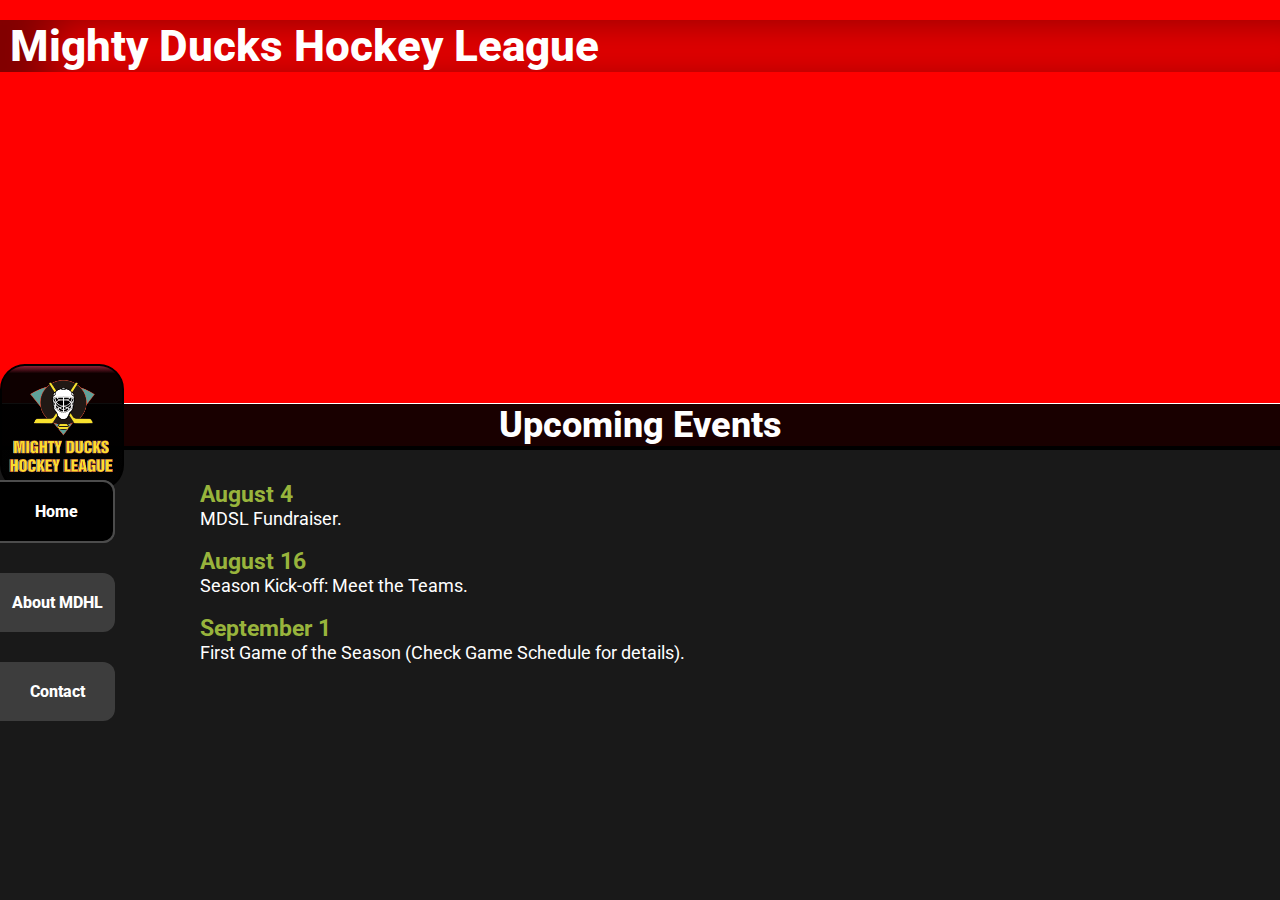
==== sprint2/index.html @ 7e0e9c47 "sprint2" ====
<!DOCTYPE html>
<html lang="en">
  <head>
    <meta charset="UTF-8" />
    <meta name="viewport" content="width=device-width, initial-scale=1.0" />
    <meta
      name="description"
      content="The Mighty Ducks Soccer League was established in 1996 to provide athletes residing
      Chicago's northside neighborhoods an environment in which to learn and play hockey."
    />
    <meta
      name="keywords"
      content="support athletes, game hockey, neighborhoods Chicago's northside"
    />
    <meta name="author" content="Enmanuel Castillo" />
    <link
      rel="shortcut icon"
      href="./assets/images/Logo-Mighty-ducks-01.ico"
      type="image/x-icon"
    />
    <link rel="preconnect" href="https://fonts.googleapis.com" />
    <link rel="preconnect" href="https://fonts.gstatic.com" crossorigin />
    <link
      href="https://fonts.googleapis.com/css2?family=Catamaran:wght@100;400;500;600;700;800;900&family=Roboto:wght@400;700;900&display=swap"
      rel="stylesheet"
    />
    <link rel="stylesheet" href="./styles/mdhl.css" />
    <!-- <link rel="stylesheet" href="./styles/mdhl_2.css" /> -->

    <title>Mighty Ducks Hockey League/home</title>
  </head>
  <body>
    <header class="page__header">
      <h1>Mighty Ducks Hockey League</h1>
      <div class="page__header__bottom">
        <p>Upcoming Events</p>
      </div>
      <div class="page__header__logo">
        <img
          width="120"
          height="120"
          src="./assets/images/LogoMightyducks-01.png"
          alt=""
        />
      </div>
    </header>
    <main>
      <aside class="navbar">
        <nav>
          <ul>
            <li><a href="#" class="current">Home</a></li>
            <li><a href="./pages/about.html">About MDHL</a></li>
            <li><a href="./pages/contact.html">Contact</a></li>
          </ul>
        </nav>
      </aside>
      <div class="page__section-1">
        <article>
          <h3>August 4</h3>
          <p>MDSL Fundraiser.</p>
        </article>
        <article>
          <h3>August 16</h3>
          <p>Season Kick-off: Meet the Teams.</p>
        </article>
        <article>
          <h3>September 1</h3>
          <p>First Game of the Season (Check Game Schedule for details).</p>
        </article>
      </div>
    </main>
  </body>
</html>
---- sprint2/styles/mdhl.css ----
/* reset and initial styles  */
* {
  padding: 0;
  margin: 0;
  box-sizing: border-box;
  font-family: "Courier New", Courier, monospace;
  font-family: "Roboto", sans-serif;
}

html {
  font-size: 62.5%;
  background: #fff;
  background: linear-gradient(
    10deg,
    rgba(0, 0, 0, 0.903) 100%,
    rgb(0, 0, 0) 100%,
    rgba(10, 8, 28, 0.22) 26%,
    rgba(0, 0, 0, 0) 97%
  );
}
main {
  position: relative;
}

h1 {
  font-weight: 800;
  color: #ffffff;
  box-shadow: inset 50px 5px 50px 0 rgba(0, 0, 0, 0.5);
  position: relative;
  padding-left: 1rem;
  font-size: 4.4rem;
}

/* header */
.page__header {
  background-color: red;
  position: relative;
  height: 50vh;
  width: 100vw;
  background-image: url("/assets/images/design1_image2.jpg");
  background-size: cover;
  background-repeat: no-repeat;
  background-position: center;
  padding-top: 2rem;
}

.page__header__bottom {
  position: absolute;
  bottom: 0;
  background: linear-gradient(
    10deg,
    rgba(0, 0, 0, 0.903) 100%,
    rgb(0, 0, 0) 100%,
    rgba(10, 8, 28, 0.22) 26%,
    rgba(0, 0, 0, 0) 97%
  );
  width: 100vw;
  color: #fff;
  font-size: 3.6rem;
  border-top: 1px #ffffff solid;
  border-bottom: 4px #000000 solid;
  font-weight: 800;
  text-align: center;
}

.page__header__logo {
  position: absolute;
  bottom: -4rem;
  border-radius: 20%;
  border: 0.2rem solid #000;
  background: linear-gradient(
    rgba(7, 67, 116, 0.464) 0%,
    rgba(0, 0, 0, 0.946) 6%
  );
  animation: animates 1s forwards;
}

@keyframes animates {
  0% {
    right: 24rem;
  }

  100% {
    right: 14rem;
  }
}

/* navbar */

.navbar {
  height: 40vh;
  width: 10vw;
  text-align: center;
  position: absolute;
  left: 0;
}

.navbar li {
  color: #fff;
  background-color: #3d3d3d;
  margin-top: 3rem;
  width: 90%;
  text-align: center;
  border-top-right-radius: 1.2rem;
  border-bottom-right-radius: 1.2rem;
  list-style: none;
}

.navbar li a {
  text-align: center;
  text-decoration: none;
  color: #fff;
  font-weight: 800;
  font-size: 1.6rem;
  display: block;
  padding: 2rem 0rem;
}

/* sections */

.page__section-1 {
  color: #fff;
  font-size: 2rem;
  position: absolute;
  left: 20rem;
  margin-top: 3rem;
}

.page__section-1 article:nth-child(n + 2) {
  margin-top: 1.8rem;
}

.page__section-1 h3 {
  color: #98b43c;
}
.page__section-1 p,
a {
  font-size: 1.8rem;
  max-width: 84rem;
}

/* about special styles */

.page__section-1 h4 {
  margin-bottom: 1.6rem;
}

.page__section-1 a {
  text-decoration: none;
  color: #98b43c;
}

/* current page  */

a.current:link,
a.current:visited {
  color: #fff;
  background-color: #000;
  border-top: 2px solid #82828295;
  border-right: 2px solid #82828295;
  border-bottom: 2px solid #82828295;
  border-top-right-radius: 1.2rem;
  border-bottom-right-radius: 1.2rem;
}
---- sprint2/styles/mdhl_2.css ----
/* reset and initial styles  */
* {
  padding: 0;
  margin: 0;
  box-sizing: border-box;
  font-family: "Courier New", Courier, monospace;
  font-family: "Roboto", sans-serif;
}

html {
  font-size: 62.5%;
  background: #fff;
  background: linear-gradient(
    10deg,
    rgba(0, 0, 0, 0.903) 100%,
    rgb(0, 0, 0) 100%,
    rgba(10, 8, 28, 0.22) 26%,
    rgba(0, 0, 0, 0) 97%
  );
}
main {
  position: relative;
}

body {
  position: relative;
}

/* header */

.page__header {
  position: absolute;
  height: 40vh;
  background-color: red;
  width: 100vw;
}

.navbar {
  position: absolute;
  right: 20rem;
}

.navbar {
  position: absolute;
  right: 20rem;
}

/* section */

.page__section-1 {
  position: absolute;
}
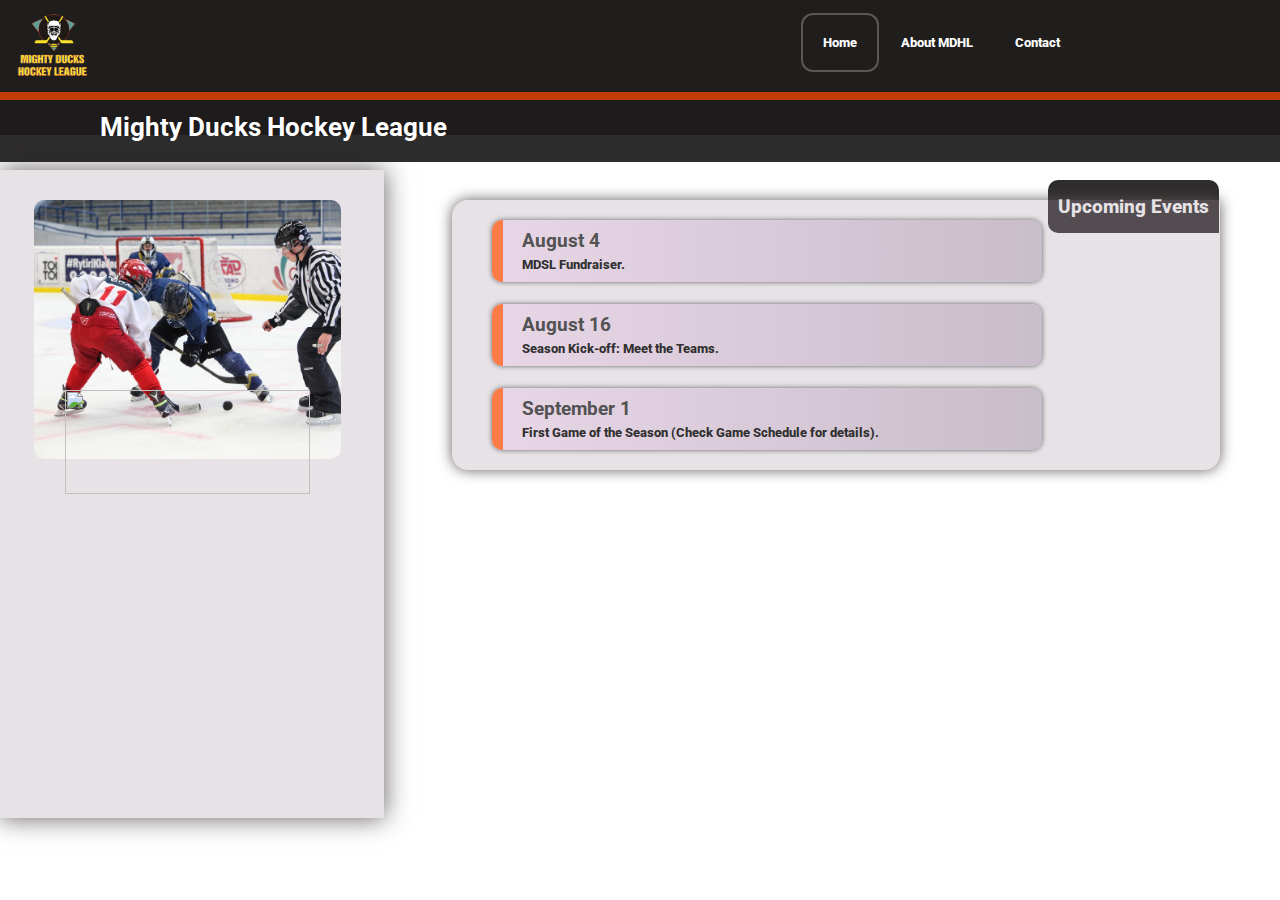
==== commit e8d2c1f6: "styles2 added" ====
--- a/sprint2/index.html
+++ b/sprint2/index.html
@@ -3,6 +3,7 @@
   <head>
     <meta charset="UTF-8" />
     <meta name="viewport" content="width=device-width, initial-scale=1.0" />
+    <!-- seo metas  -->
     <meta
       name="description"
       content="The Mighty Ducks Soccer League was established in 1996 to provide athletes residing
@@ -18,14 +19,18 @@
       href="./assets/images/Logo-Mighty-ducks-01.ico"
       type="image/x-icon"
     />
+
+    <!-- google fonts -->
     <link rel="preconnect" href="https://fonts.googleapis.com" />
     <link rel="preconnect" href="https://fonts.gstatic.com" crossorigin />
     <link
       href="https://fonts.googleapis.com/css2?family=Catamaran:wght@100;400;500;600;700;800;900&family=Roboto:wght@400;700;900&display=swap"
       rel="stylesheet"
     />
-    <link rel="stylesheet" href="./styles/mdhl.css" />
-    <!-- <link rel="stylesheet" href="./styles/mdhl_2.css" /> -->
+
+    <!-- links css -->
+    <!-- <link rel="stylesheet" href="./styles/mdhl.css" /> -->
+    <link rel="stylesheet" href="./styles/mdhl_2.css" />
 
     <title>Mighty Ducks Hockey League/home</title>
   </head>
@@ -36,12 +41,7 @@
         <p>Upcoming Events</p>
       </div>
       <div class="page__header__logo">
-        <img
-          width="120"
-          height="120"
-          src="./assets/images/LogoMightyducks-01.png"
-          alt=""
-        />
+        <img src="./assets/images/LogoMightyducks-01.png" alt="" />
       </div>
     </header>
     <main>
@@ -54,6 +54,10 @@
           </ul>
         </nav>
       </aside>
+      <div class="mdhlcss2_images">
+        <img src="./assets/images/design1_image1.jpg" alt="" />
+        <img src="../assets/images/design1_image2.jpg" alt="" />
+      </div>
       <div class="page__section-1">
         <article>
           <h3>August 4</h3>
--- a/sprint2/styles/mdhl.css
+++ b/sprint2/styles/mdhl.css
@@ -3,7 +3,6 @@
   padding: 0;
   margin: 0;
   box-sizing: border-box;
-  font-family: "Courier New", Courier, monospace;
   font-family: "Roboto", sans-serif;
 }
 
@@ -31,13 +30,13 @@
   font-size: 4.4rem;
 }
 
-/* header */
+/* header styles*/
 .page__header {
   background-color: red;
   position: relative;
   height: 50vh;
   width: 100vw;
-  background-image: url("/assets/images/design1_image2.jpg");
+  background-image: url("../assets/images/design1_image2.jpg");
   background-size: cover;
   background-repeat: no-repeat;
   background-position: center;
@@ -85,7 +84,12 @@
   }
 }
 
-/* navbar */
+.page__header__logo img {
+  width: 12rem;
+  height: 12rem;
+}
+
+/* navbar styles*/
 
 .navbar {
   height: 40vh;
@@ -114,9 +118,11 @@
   font-size: 1.6rem;
   display: block;
   padding: 2rem 0rem;
+  text-align: left;
+  padding-left: 10px;
 }
 
-/* sections */
+/* sections styles*/
 
 .page__section-1 {
   color: #fff;
@@ -139,7 +145,7 @@
   max-width: 84rem;
 }
 
-/* about special styles */
+/* about and special styles */
 
 .page__section-1 h4 {
   margin-bottom: 1.6rem;
@@ -150,7 +156,7 @@
   color: #98b43c;
 }
 
-/* current page  */
+/* current page styles */
 
 a.current:link,
 a.current:visited {
--- a/sprint2/styles/mdhl_2.css
+++ b/sprint2/styles/mdhl_2.css
@@ -3,50 +3,206 @@
   padding: 0;
   margin: 0;
   box-sizing: border-box;
-  font-family: "Courier New", Courier, monospace;
   font-family: "Roboto", sans-serif;
 }
 
 html {
   font-size: 62.5%;
-  background: #fff;
+}
+main {
+  position: relative;
+}
+
+body {
+  position: relative;
+  background-size: cover;
+  background-image: url("https://e0.pxfuel.com/wallpapers/781/168/desktop-wallpaper-orange-and-white.jpg");
+  background-size: cover;
+  object-fit: cover;
+}
+
+/* header */
+
+.page__header {
+  position: absolute;
+  width: 100vw;
+  height: 15vh;
+  top: 0;
+  background-color: rgb(32, 30, 28);
+}
+
+.page__header p {
+  position: absolute;
+  top: 18rem;
+  right: 6.1rem;
+  padding: 1.5rem 1rem;
+  color: rgb(255, 255, 255);
+  font-weight: 800;
+  background-color: rgb(46, 44, 44);
+  font-weight: 800;
+  font-size: 1.9rem;
+  border-top-right-radius: 1rem;
+  border-top-left-radius: 1rem;
+  border-bottom-left-radius: 1rem;
+}
+
+.page__header__logo img {
+  position: relative;
+  left: 1.3rem;
+  top: 0.5rem;
+}
+
+.navbar {
+  position: absolute;
+  right: 20rem;
+}
+
+h1 {
+  position: absolute;
+  top: 9.2rem;
+  width: 100vw;
+  padding: 2rem 0rem 2rem 10rem;
+  background: rgb(214, 0, 255);
   background: linear-gradient(
-    10deg,
-    rgba(0, 0, 0, 0.903) 100%,
-    rgb(0, 0, 0) 100%,
-    rgba(10, 8, 28, 0.22) 26%,
-    rgba(0, 0, 0, 0) 97%
+    180deg,
+    rgba(255, 72, 0, 0.718) 11%,
+    rgba(0, 0, 0, 0.245) 11%,
+    rgba(29, 27, 27, 0.926) 12%
   );
-}
-main {
-  position: relative;
-}
-
-body {
-  position: relative;
-}
-
-/* header */
-
-.page__header {
-  position: absolute;
-  height: 40vh;
-  background-color: red;
-  width: 100vw;
-}
-
-.navbar {
-  position: absolute;
-  right: 20rem;
-}
-
-.navbar {
-  position: absolute;
-  right: 20rem;
+  color: #fff;
+  font-size: 2.6rem;
+}
+
+.page__header__logo img {
+  width: 8rem;
+  height: 8rem;
 }
 
 /* section */
 
+.mdhlcss2_images {
+  box-shadow: 0px 0px 24px rgba(88, 83, 83, 0.935);
+  background: rgba(171, 159, 172, 0.297);
+  width: 30vw;
+  height: calc(100vh - 28vh);
+  position: absolute;
+  background-size: cover;
+  left: 0rem;
+  top: 17rem;
+  text-align: center;
+  z-index: -1;
+}
+
+.mdhlcss2_images img {
+  position: absolute;
+  width: 80%;
+  height: 40%;
+  object-fit: cover;
+  border-radius: 1rem;
+}
+.mdhlcss2_images img:nth-child(1) {
+  left: 3.4rem;
+  top: 3rem;
+  animation: animateEntrance 800ms ease-out forwards;
+}
+.mdhlcss2_images img:nth-child(2) {
+  left: 3.4rem;
+  top: 22rem;
+  animation: animateEntrance 1.2s ease-out forwards;
+}
+
+@keyframes animateEntrance {
+  0% {
+    left: -10rem;
+  }
+}
+
 .page__section-1 {
   position: absolute;
-}
+  top: 20rem;
+  right: 6rem;
+  width: 60vw;
+  padding: 2rem 4rem;
+  max-height: 80vh;
+  background: rgba(171, 159, 172, 0.297);
+  border-radius: 1.6rem;
+  border-top-right-radius: 0rem;
+  font-size: 1.6rem;
+  font-weight: 800;
+  color: #313030;
+  box-shadow: 0 0 14px rgba(88, 83, 83, 0.935);
+}
+
+.page__section-1 article:nth-child(n + 2) {
+  margin-top: 2.2rem;
+}
+
+article {
+  background: rgb(254, 123, 71);
+  background: linear-gradient(
+    90deg,
+    rgba(254, 123, 71, 1) 1%,
+    rgba(254, 123, 71, 1) 2%,
+    rgba(232, 209, 230, 0.7175245098039216) 2%,
+    rgba(189, 175, 191, 0.7175245098039216) 100%
+  );
+  padding: 1rem;
+  width: 80%;
+  border-radius: 1rem;
+  box-shadow: 0 0 5px rgba(32, 28, 28, 0.635);
+  transition: 200ms ease;
+}
+article:hover {
+  transform: scale(1.02);
+}
+
+.page__section-1 h3 {
+  color: rgb(83, 83, 83);
+  padding-left: 2rem;
+  margin-bottom: 0.5rem;
+}
+.page__section-1 p,
+a {
+  font-size: 1.3rem;
+  max-width: 84rem;
+  padding-left: 2rem;
+}
+
+/* about and special styles */
+
+.page__section-1 h4 {
+  padding-left: 2rem;
+  margin-bottom: 1rem;
+}
+
+.page__section-1 a {
+  text-decoration: none;
+  color: rgba(255, 72, 0, 0.718);
+  font-weight: 800;
+  padding-left: 0;
+  font-size: 1.8rem;
+}
+
+/* current page styles */
+
+.navbar li {
+  display: inline-block;
+  position: relative;
+  top: 3.5rem;
+  list-style: none;
+}
+
+.navbar li a {
+  padding: 20px;
+  text-decoration: none;
+  color: #fff;
+  font-weight: 800;
+}
+
+a.current:link,
+a.current:visited {
+  color: #fff;
+  background-color: #201e1c;
+  border: 2px solid #82828295;
+  border-radius: 1.2rem;
+}
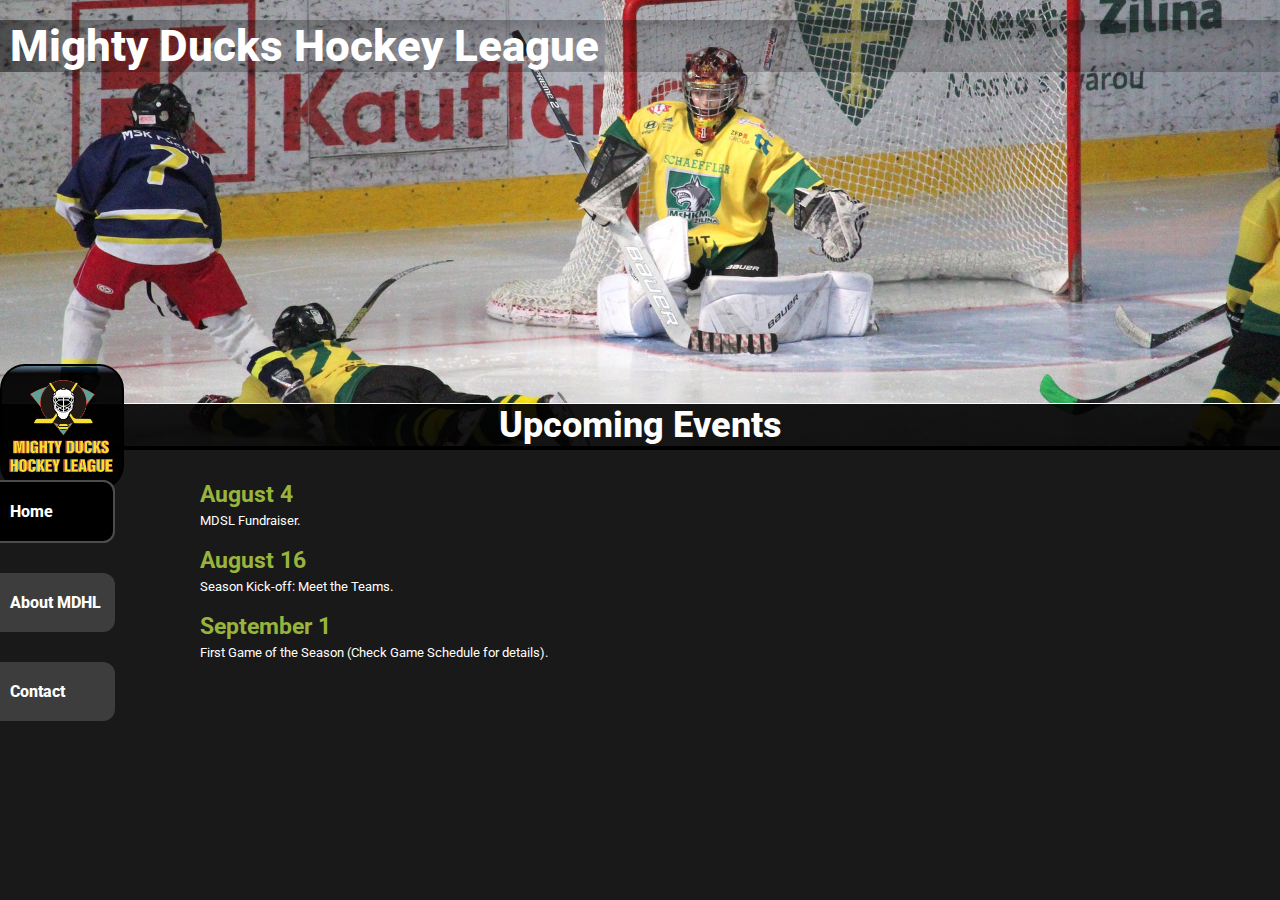
==== commit ac46860d: "colition with the styles of desing one and div added in html to style of desing 2 fixed" ====
--- a/sprint2/index.html
+++ b/sprint2/index.html
@@ -29,8 +29,8 @@
     />
 
     <!-- links css -->
-    <!-- <link rel="stylesheet" href="./styles/mdhl.css" /> -->
-    <link rel="stylesheet" href="./styles/mdhl_2.css" />
+    <!-- <link rel="stylesheet" href="./styles/mdhl_2.css" /> -->
+    <link rel="stylesheet" href="./styles/mdhl.css" />
 
     <title>Mighty Ducks Hockey League/home</title>
   </head>
@@ -54,10 +54,12 @@
           </ul>
         </nav>
       </aside>
+      <!-- div decorativo para los estilos del disenio mdhl_2.css, display:none en mdhl.css  -->
       <div class="mdhlcss2_images">
         <img src="./assets/images/design1_image1.jpg" alt="" />
         <img src="../assets/images/design1_image2.jpg" alt="" />
       </div>
+      <!--  -->
       <div class="page__section-1">
         <article>
           <h3>August 4</h3>
--- a/sprint2/styles/mdhl.css
+++ b/sprint2/styles/mdhl.css
@@ -4,6 +4,9 @@
   margin: 0;
   box-sizing: border-box;
   font-family: "Roboto", sans-serif;
+}
+.mdhlcss2_images {
+  display: none;
 }
 
 html {
@@ -141,8 +144,9 @@
 }
 .page__section-1 p,
 a {
-  font-size: 1.8rem;
+  font-size: 1.3rem;
   max-width: 84rem;
+  margin-top: 0.5rem;
 }
 
 /* about and special styles */
@@ -154,6 +158,8 @@
 .page__section-1 a {
   text-decoration: none;
   color: #98b43c;
+  font-size: 1.8rem;
+  font-weight: 800;
 }
 
 /* current page styles */
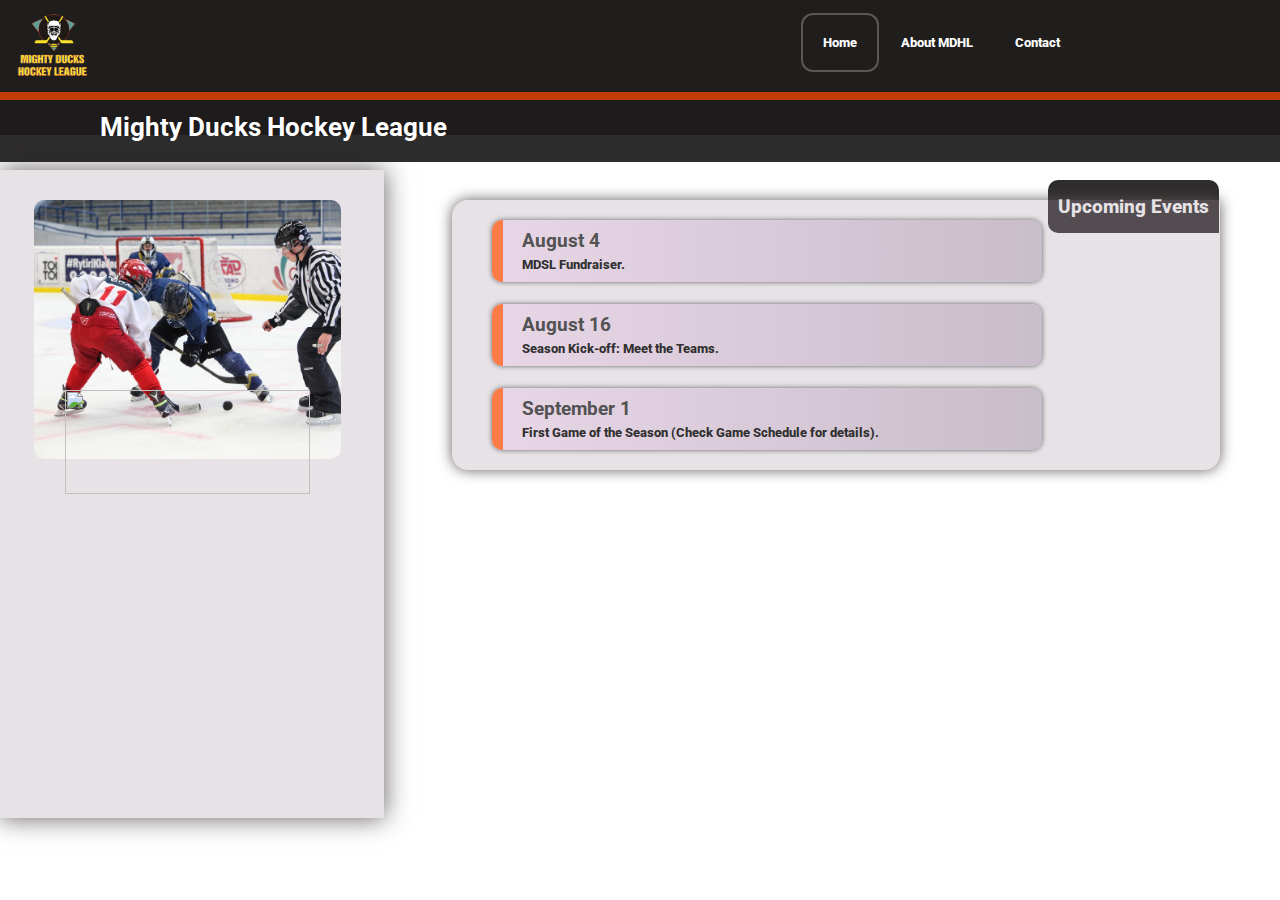
==== commit 85e62d18: "added set of new images" ====
--- a/sprint2/index.html
+++ b/sprint2/index.html
@@ -29,8 +29,8 @@
     />
 
     <!-- links css -->
-    <!-- <link rel="stylesheet" href="./styles/mdhl_2.css" /> -->
-    <link rel="stylesheet" href="./styles/mdhl.css" />
+    <link rel="stylesheet" href="./styles/mdhl_2.css" />
+    <!-- <link rel="stylesheet" href="./styles/mdhl.css" /> -->
 
     <title>Mighty Ducks Hockey League/home</title>
   </head>
